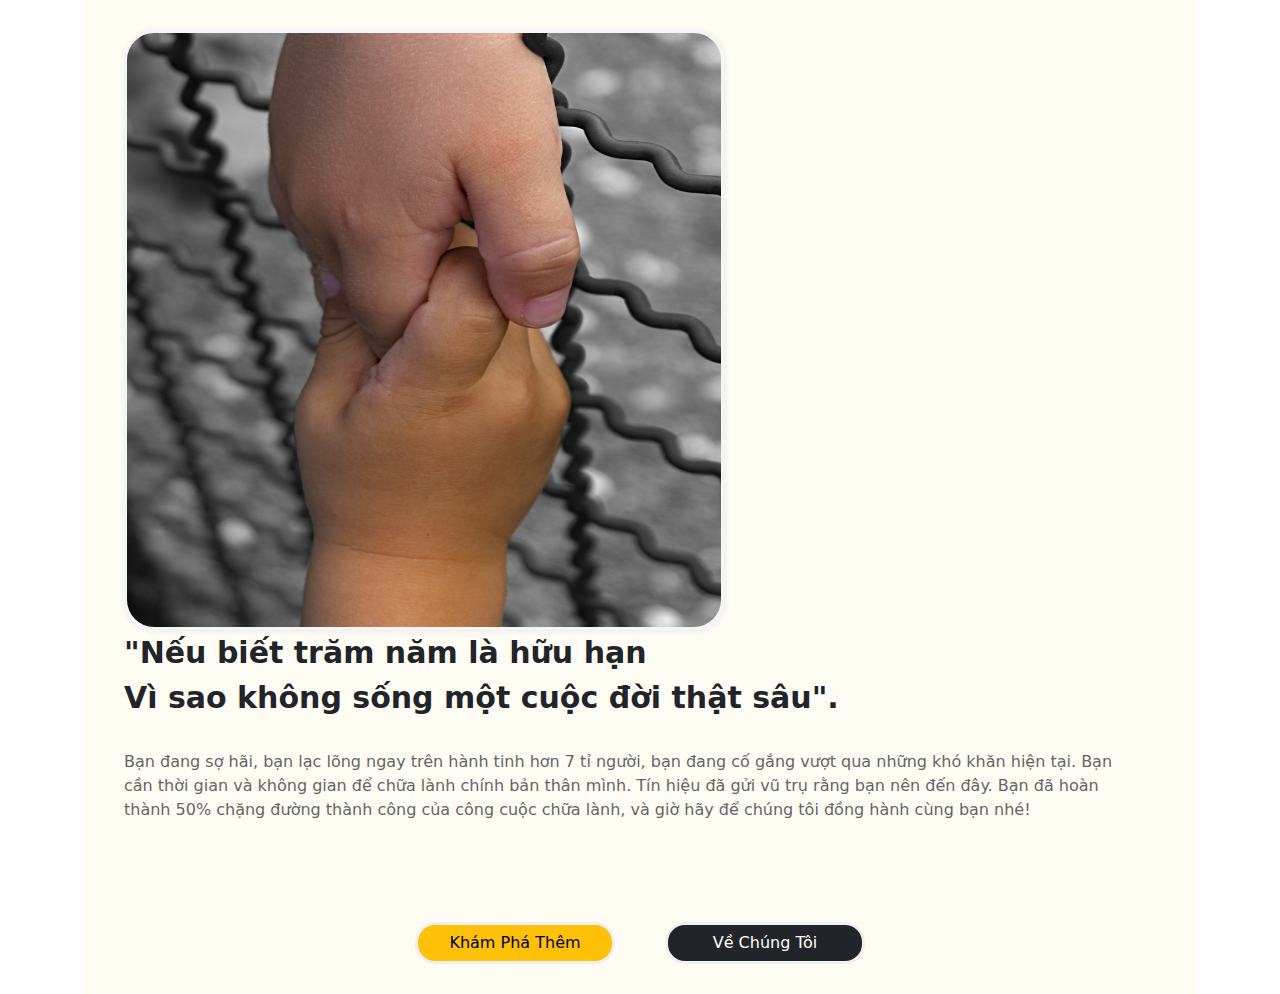
==== index.html @ be7492fb "Update landing Page" ====
<!DOCTYPE html>
<html lang="en">

<head>
    <meta charset="UTF-8">
    <meta http-equiv="X-UA-Compatible" content="IE=edge">
    <meta name="viewport" content="width=device-width, initial-scale=1.0">
    <link rel="stylesheet" href="./Bootstrap/bootstrap.min.css">
    <link rel="stylesheet" href="./Bootstrap/bootstrap.css">
    <link rel="stylesheet" href="./style.css">
    <title>Homepage</title>
</head>

<body>
    <header>

    </header>
    <main>
        <!-- Banner -->
        <div class="container">
            <!-- Block for whole banner -->
            <div class="row col1">
                <div class="col">
                    <!-- Image -->
                    <div class="imageBannerBox">
                        <img class="imageBanner" src="./Picture/keepHand.jpg" alt="keepHand">
                    </div>
                </div>
                <div class="col">
                    <div>
                        <!-- Qoute -->
                        <quote class="qouteBanner"><strong>"Nếu biết trăm năm là hữu hạn<br>
                                Vì sao không sống một cuộc đời thật sâu".</strong>
                        </quote>
                    </div>
                    <div>
                        <!-- Text -->
                        <P class="paraBanner">
                            Bạn đang sợ hãi, bạn lạc lõng ngay trên hành tinh hơn 7 tỉ người, bạn đang cố gắng vượt qua
                            những khó khăn hiện tại. Bạn cần thời gian và không gian để chữa lành chính bản thân mình.
                            Tín
                            hiệu đã gửi vũ trụ rằng bạn nên đến đây. Bạn đã hoàn thành 50% chặng đường thành công của
                            công
                            cuộc chữa lành, và giờ hãy để chúng tôi đồng hành cùng bạn nhé!
                        </P>
                    </div>
                    <div class="buttonBanner">
                        <button type="button" class="btn btn-warning buttonBannerDes">Khám Phá Thêm</button>
                        <button type="button" class="btn btn-dark  buttonBannerDes">Về Chúng Tôi</button>
                    </div>
                </div>
            </div>
        </div>
    </main>
    <footer>

    </footer>
</body>

</html>
---- style.css ----
* {
    margin: 0;
    padding: 0;
    box-sizing: border-box;
}

.col1{
    background-color: #FFFCF4;
    padding: 30px;
}
.imageBanner{
    width: 600px;
    height: 600px;
    border: 3px solid whitesmoke;
    border-radius: 30px;
    box-shadow: 1px 1px 5px 1px rgb(237, 237, 237);
}
.imageBannerBox{

}
.qouteBanner{
    font-size: 30px;
}
.paraBanner{
    padding-right: 30px;
    margin-top: 30px;
    opacity: 0.7;
}
.buttonBanner{
    display: flex;
    width: 500px;
    margin: auto;
    margin-top: 100px;
}
.buttonBannerDes{
    width: 200px;
    margin: auto;
    display: flex;
    text-align: center;
    justify-content: center;
    border-radius: 20px;
    border: 3px solid rgb(240, 240, 240);
}
#greyborder{
    border: 3px solid rgb(224, 224, 224);
}
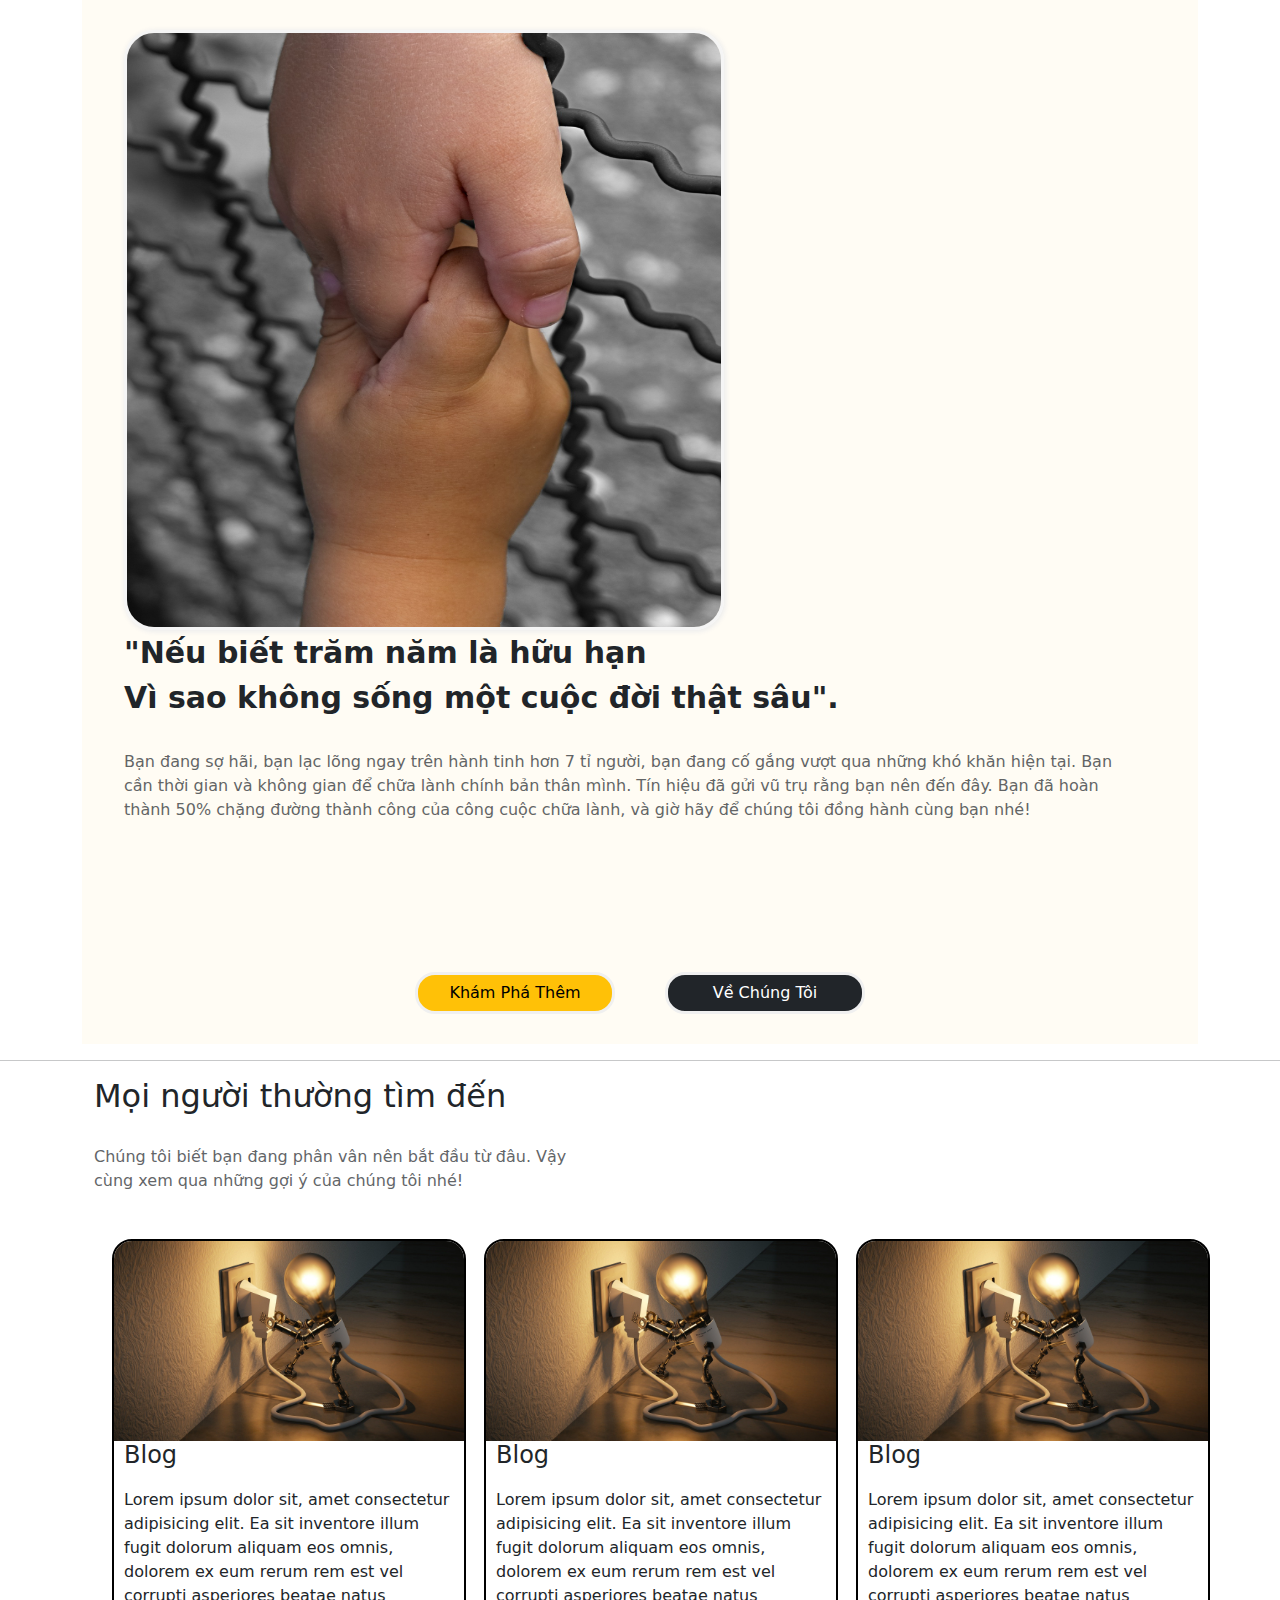
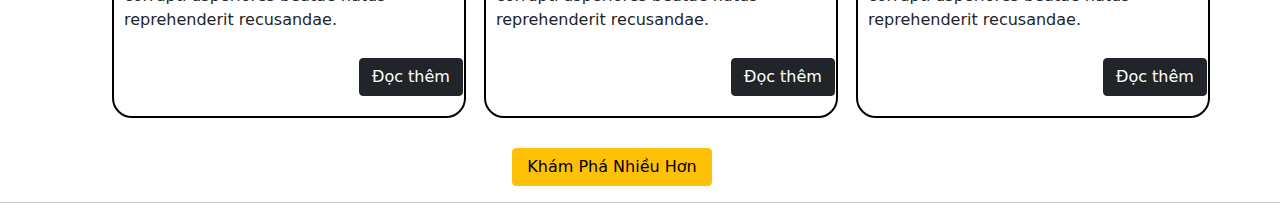
==== commit 5e536e0b: "Updating Landing Page" ====
--- a/index.html
+++ b/index.html
@@ -34,7 +34,9 @@
                         </quote>
                     </div>
                     <div>
+
                         <!-- Text -->
+                        <!-- Para -->
                         <P class="paraBanner">
                             Bạn đang sợ hãi, bạn lạc lõng ngay trên hành tinh hơn 7 tỉ người, bạn đang cố gắng vượt qua
                             những khó khăn hiện tại. Bạn cần thời gian và không gian để chữa lành chính bản thân mình.
@@ -51,6 +53,120 @@
                 </div>
             </div>
         </div>
+        <!-- Section 1: Topic Introduction -->
+        <hr>
+        <section>
+            <div class="container">
+                <div class="row">
+                    <div class="col">
+                        <div>
+                            <!-- Heading -->
+                            <h2>
+                                Mọi người thường tìm đến
+                            </h2>
+                        </div>
+                        <div>
+                            <!-- Para -->
+                            <p class="paraBanner">
+                                Chúng tôi biết bạn đang phân vân nên bắt đầu từ đâu. Vậy cùng xem qua những gợi ý của
+                                chúng tôi
+                                nhé!
+                            </p>
+                        </div>
+                    </div>
+                    <div class="col">
+                        <!-- Removing button -->
+                    </div>
+                </div>
+            </div>
+            <!-- Intro block -->
+            <div class="container">
+                <div class="row">
+                    <div class="col backgr">
+                        <div class="boxPic">
+                            <!-- Image -->
+                            <img class="boxPicDes" src="./Picture/pictitle.jpg">
+                            <div>
+                                <!-- Heading -->
+                                <h4 class="headDes">
+                                    Blog
+                                </h4>
+                            </div>
+                            <div>
+                                <!-- Script -->
+                                <p class="paraBox">
+                                    Lorem ipsum dolor sit, amet consectetur adipisicing elit. Ea sit inventore illum
+                                    fugit dolorum aliquam eos omnis, dolorem ex eum rerum rem est vel corrupti
+                                    asperiores beatae natus reprehenderit recusandae.
+                                </p>
+                            </div>
+                            <div>
+                                <!-- Button -->
+                                
+                                <button type="button" class="btn btn-dark  buttonDesbox">Đọc thêm</button>
+                            </div>
+                        </div>
+                    </div>
+                    <div class="col backgr">
+                        <div class="boxPic">
+                            <!-- Image -->
+                            <img class="boxPicDes" src="./Picture/pictitle.jpg">
+                            <div>
+                                <!-- Heading -->
+                                <h4 class="headDes">
+                                    Blog
+                                </h4>
+                            </div>
+                            <div>
+                                <!-- Script -->
+                                <p class="paraBox">
+                                    Lorem ipsum dolor sit, amet consectetur adipisicing elit. Ea sit inventore illum
+                                    fugit dolorum aliquam eos omnis, dolorem ex eum rerum rem est vel corrupti
+                                    asperiores beatae natus reprehenderit recusandae.
+                                </p>
+                            </div>
+                            <div>
+                                <!-- Button -->
+                                
+                                <button type="button" class="btn btn-dark  buttonDesbox">Đọc thêm</button>
+                            </div>
+                        </div>
+
+                    </div>
+
+                    <div class="col backgr">
+                        <div class="boxPic">
+                            <!-- Image -->
+                            <img class="boxPicDes" src="./Picture/pictitle.jpg">
+                            <div>
+                                <!-- Heading -->
+                                <h4 class="headDes">
+                                    Blog
+                                </h4>
+                            </div>
+                            <div>
+                                <!-- Script -->
+                                <p class="paraBox">
+                                    Lorem ipsum dolor sit, amet consectetur adipisicing elit. Ea sit inventore illum
+                                    fugit dolorum aliquam eos omnis, dolorem ex eum rerum rem est vel corrupti
+                                    asperiores beatae natus reprehenderit recusandae.
+                                </p>
+                            </div>
+                            <div>
+                                <!-- Button -->
+                                
+                                <button type="button" class="btn btn-dark  buttonDesbox">Đọc thêm</button>
+                            </div>
+                        </div>
+
+                    </div>
+                </div>
+            </div>
+            <div>
+                <button type="button" class="btn btn-warning sectionButton">Khám Phá Nhiều Hơn</button>
+            </div>
+        </section>
+        <hr>
     </main>
     <footer>
 
--- a/style.css
+++ b/style.css
@@ -1,7 +1,12 @@
+/* Create CSS FIle  */
 * {
     margin: 0;
     padding: 0;
     box-sizing: border-box;
+}
+
+body{
+    background-color: rgb(255, 255, 255);
 }
 
 .col1{
@@ -30,7 +35,7 @@
     display: flex;
     width: 500px;
     margin: auto;
-    margin-top: 100px;
+    margin-top: 150px;
 }
 .buttonBannerDes{
     width: 200px;
@@ -44,3 +49,43 @@
 #greyborder{
     border: 3px solid rgb(224, 224, 224);
 }
+.boxPicDes{
+    position: relative;
+    width:350px;
+    height: 200px;
+    margin: auto;
+    
+}
+.boxPic{
+    margin: auto;
+    width: fit-content;
+    height: fit-content;
+    border: 2px solid black;
+    border-radius: 20px;
+    overflow: hidden;
+
+}
+.backgr{
+    width: 250px;
+    height: auto;
+    padding: 30px;
+
+}
+.buttonDesbox{
+    margin-left: 70%;
+    margin-bottom: 20px;
+}
+
+.paraBox{
+    width:350px;
+    padding: 10px;
+}
+.headDes{
+    margin-left: 10px;
+}
+
+.sectionButton{
+    width: 200px;
+    height: auto;
+    margin-left: 40%;
+}